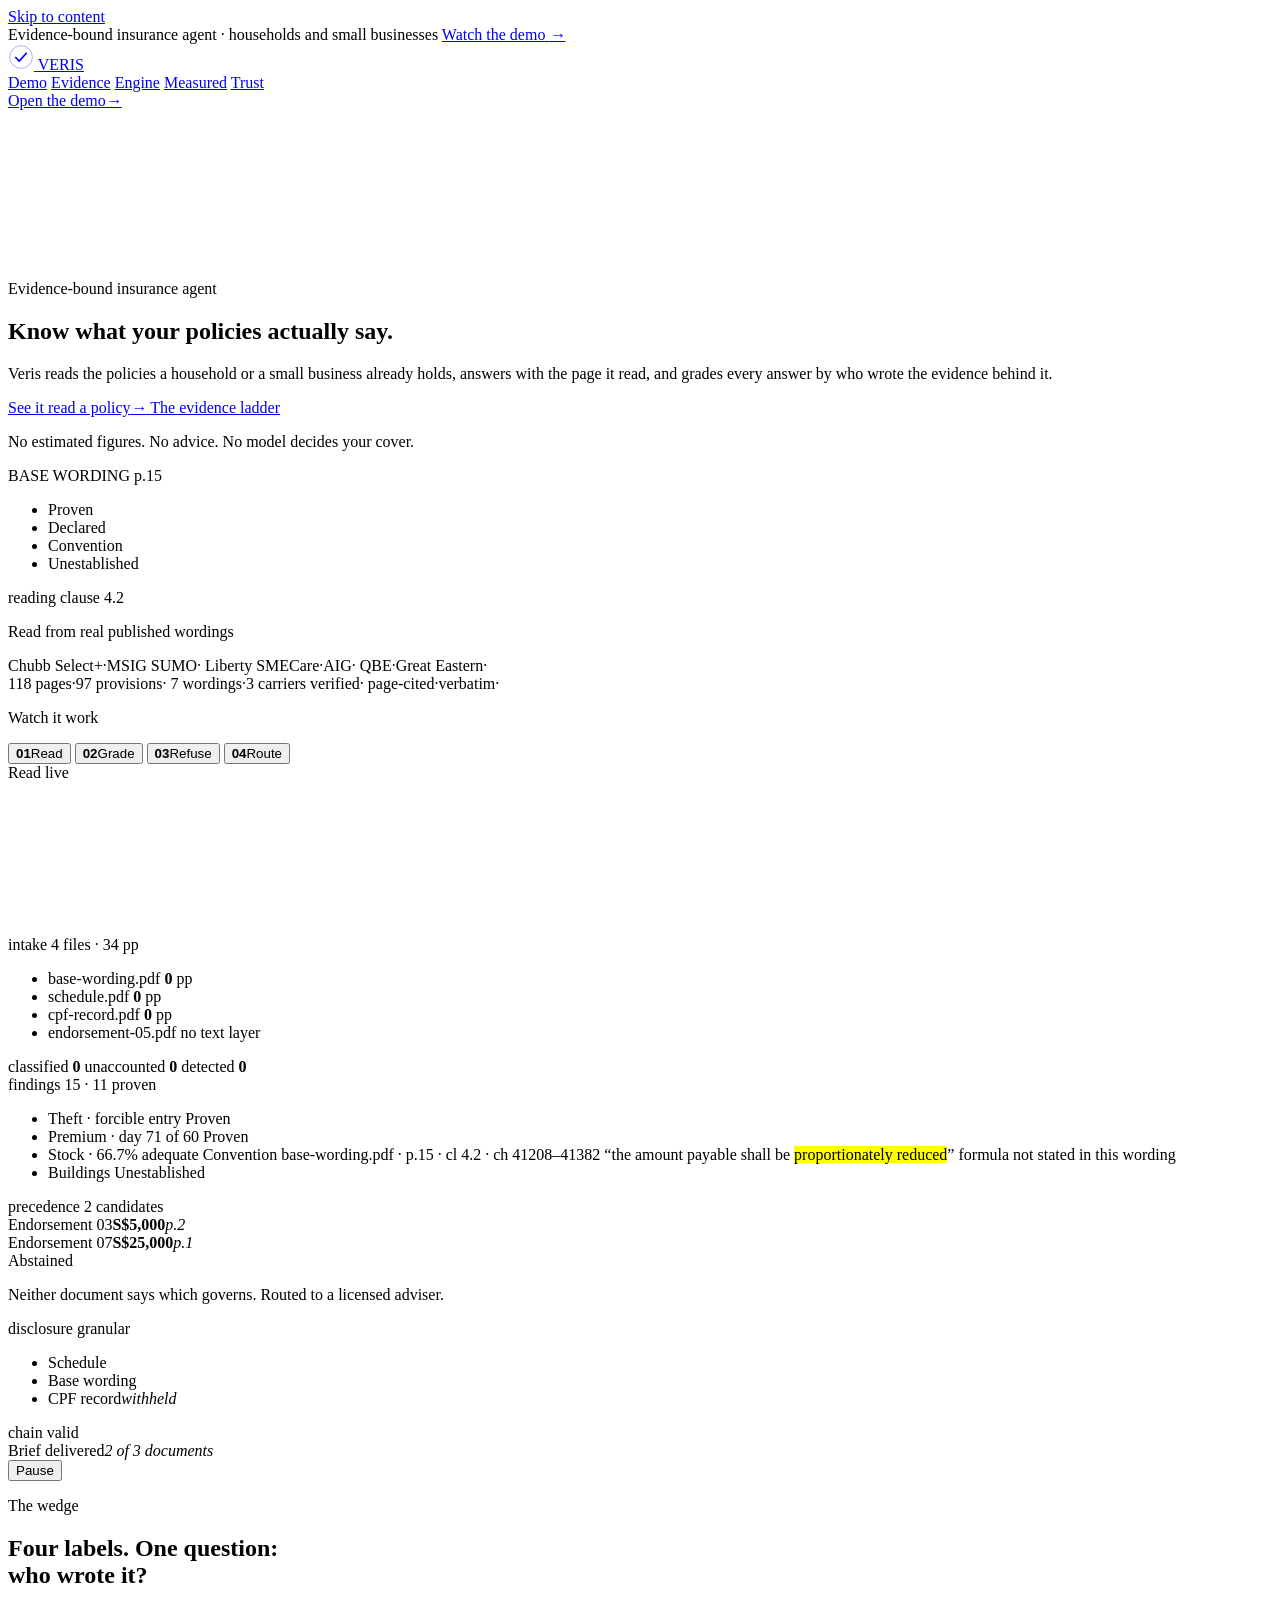
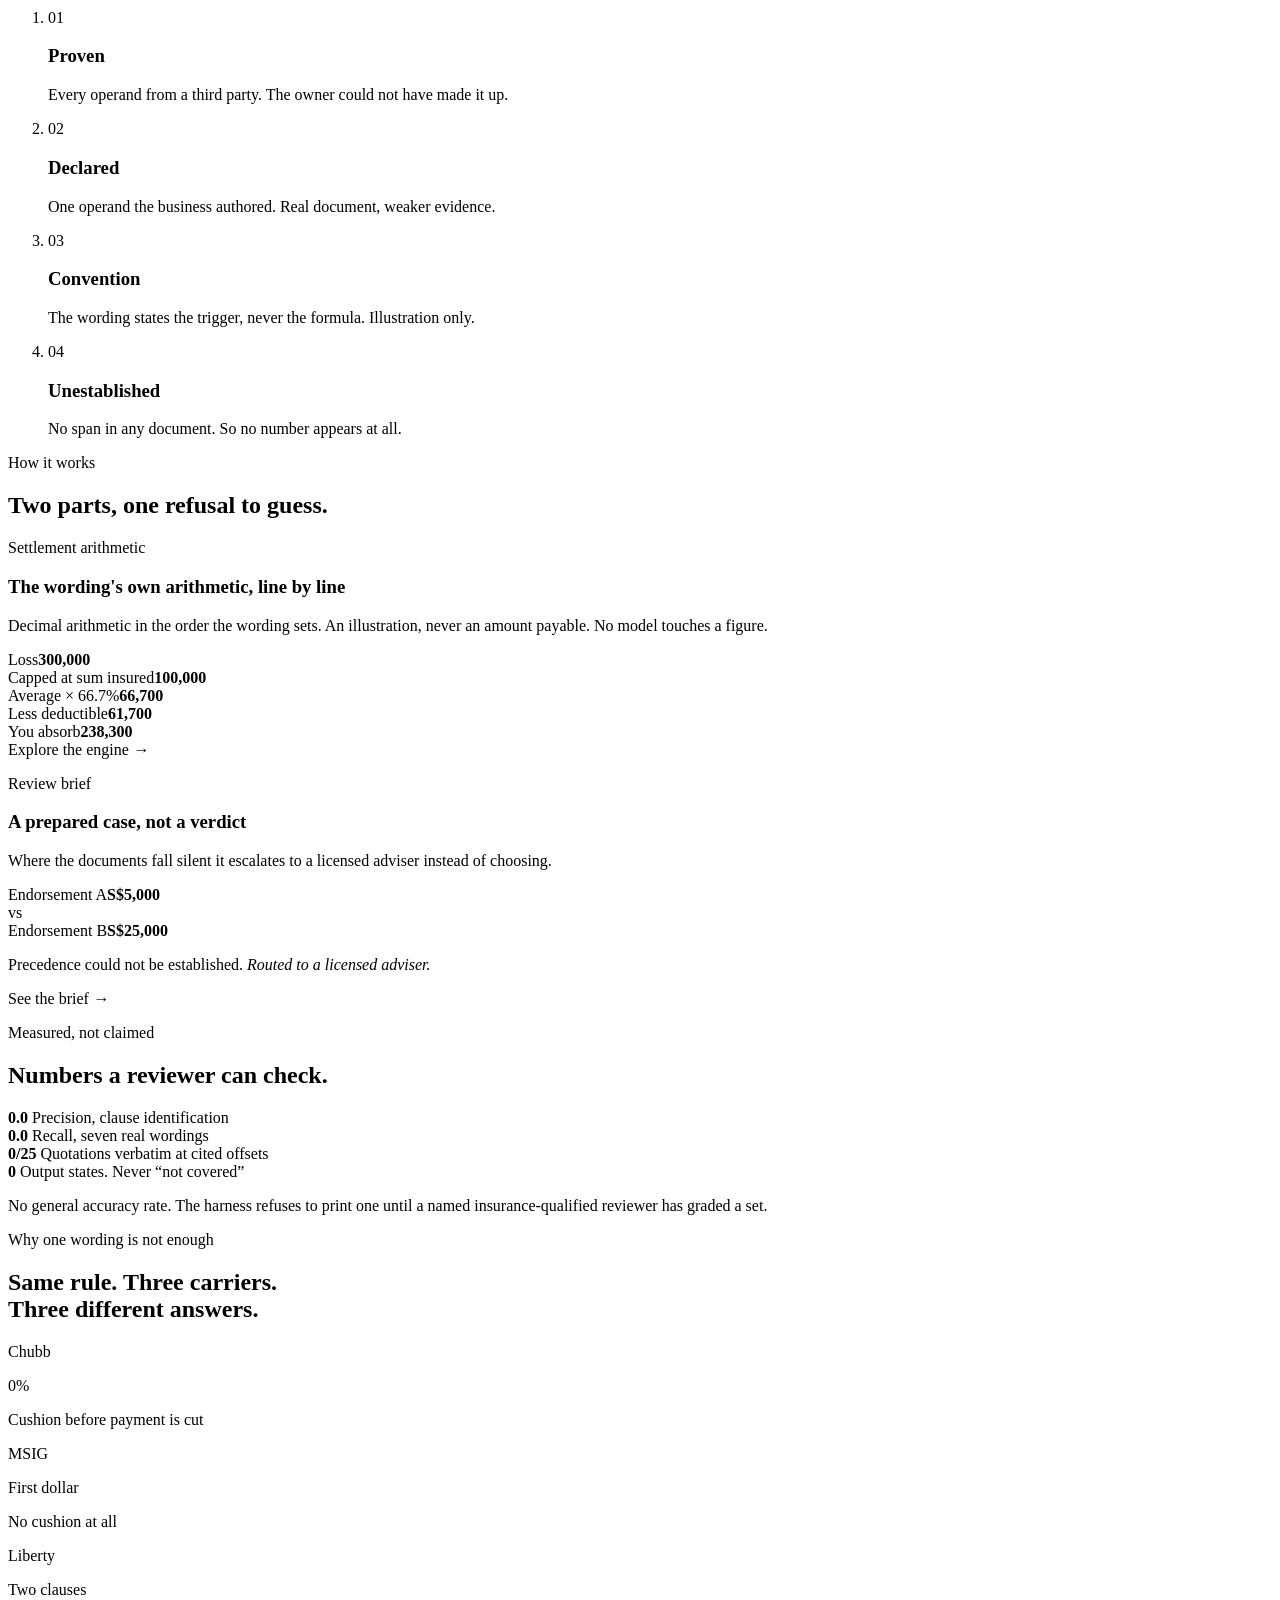
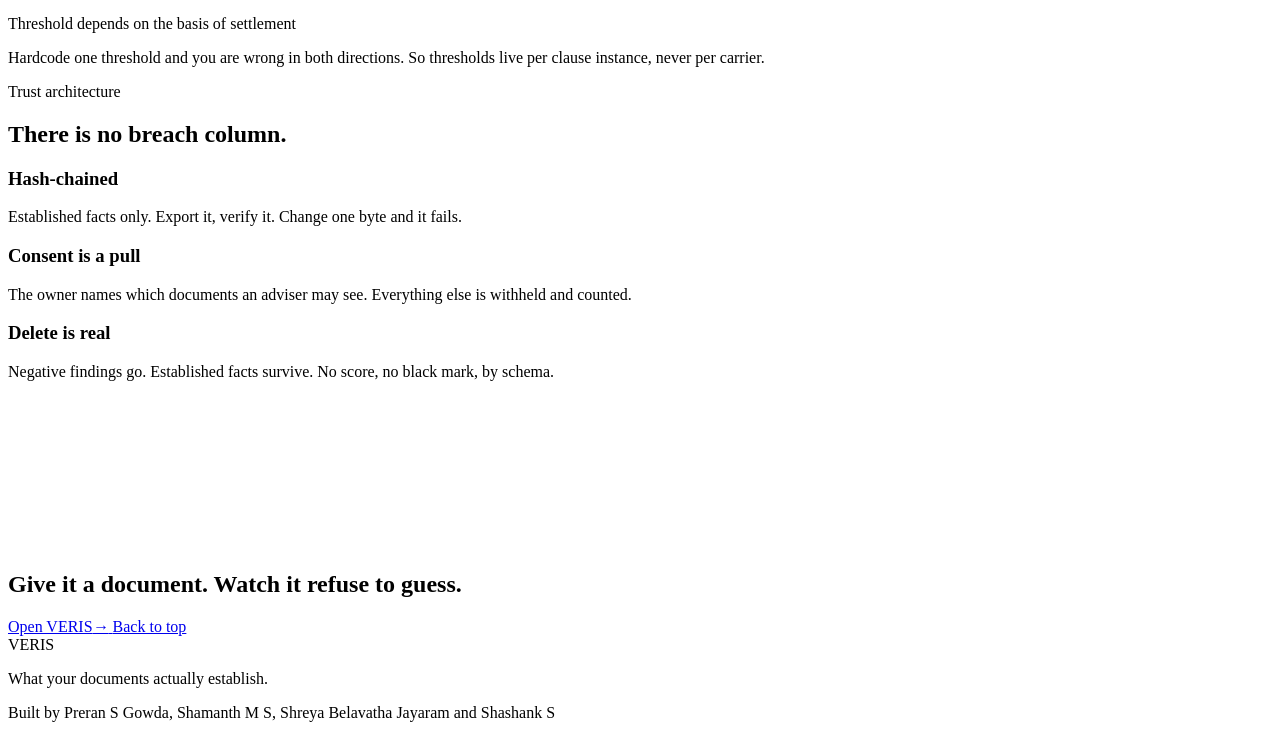
==== web/landing/index.html @ 99409bb7 "feat: evidence-bound insurance agent repository from the team's prior prototype VERIS reads the poli" ====
<!DOCTYPE html>
<html lang="en">
<head>
<meta charset="utf-8">
<meta name="viewport" content="width=device-width, initial-scale=1">
<title>VERIS — what your documents actually establish</title>
<meta name="description" content="VERIS is an evidence-bound insurance agent for households and small businesses. It reads the policies you already hold, answers with page-cited evidence, and grades every answer by who wrote the evidence behind it.">
<!-- Absolute, not relative. This file is served from TWO paths: `/` (the front door, for a
     visitor with no session) and `/static/landing/index.html` (direct, and where the demo
     recording is fetched from). A relative "landing.css" resolves against the document URL,
     so at `/` it would ask for `/landing.css` and 404 — the page would render unstyled at
     exactly the moment it matters most. Absolute paths resolve the same from both. -->
<link rel="stylesheet" href="/static/landing/landing.css">
</head>
<body>

<!-- grain + scanline film over everything -->
<div class="film" aria-hidden="true"></div>
<div class="cursor-glow" aria-hidden="true"></div>
<div class="progress" aria-hidden="true"><i></i></div>

<a class="skip" href="#hero">Skip to content</a>

<!-- ─── ribbon ─────────────────────────────────────────────────────────── -->
<div class="ribbon">
  <span class="ribbon__dot" aria-hidden="true"></span>
  <span>Evidence-bound insurance agent &middot; households and small businesses</span>
  <a href="#demo">Watch the demo <em>&rarr;</em></a>
</div>

<!-- ─── nav ────────────────────────────────────────────────────────────── -->
<header class="nav" id="nav">
  <a class="mark" href="#hero" aria-label="VERIS home">
    <span class="mark__glyph" aria-hidden="true">
      <svg viewBox="0 0 32 32" width="26" height="26">
        <circle cx="16" cy="16" r="14" fill="none" stroke="currentColor" stroke-width="1.1" opacity=".35"/>
        <path d="M9.5 16.6l4.3 4.4 8.7-9.6" fill="none" stroke="currentColor"
              stroke-width="2.1" stroke-linecap="round" stroke-linejoin="round"/>
      </svg>
    </span>
    <span class="mark__word">VERIS</span>
  </a>

  <nav class="nav__links" aria-label="Sections">
    <a href="#demo">Demo</a>
    <a href="#ladder">Evidence</a>
    <a href="#engine">Engine</a>
    <a href="#numbers">Measured</a>
    <a href="#trust">Trust</a>
  </nav>

  <!-- Points at the product, not at an anchor. The section links to the left are anchors and
       stay that way; this button says "Open the demo", and the only door into the product
       used to be one button at the very bottom of the page. A visitor who wants to sign in
       should not have to scroll the whole story to find out how. -->
  <a class="btn btn--solid magnet" href="/login">
    <span>Open the demo</span><em aria-hidden="true">&rarr;</em>
  </a>
</header>

<main>

<!-- ─── hero ───────────────────────────────────────────────────────────── -->
<section class="hero" id="hero">
  <canvas class="lattice" id="lattice" aria-hidden="true"></canvas>

  <div class="hero__grid">

    <div class="hero__copy">
      <p class="eyebrow reveal"><i aria-hidden="true"></i>Evidence-bound insurance agent</p>

      <h1 class="display" data-split>Know what your policies actually say.</h1>

      <p class="lede reveal" data-d="1">
        Veris reads the policies a household or a small business already holds, answers
        with the page it read, and grades every answer by who wrote the evidence behind it.
      </p>

      <div class="hero__cta reveal" data-d="2">
        <a class="btn btn--solid btn--lg magnet" href="#brief">
          <span>See it read a policy</span><em aria-hidden="true">&rarr;</em>
        </a>
        <a class="btn btn--ghost btn--lg magnet" href="#ladder">
          <span>The evidence ladder</span>
        </a>
      </div>

      <p class="hero__foot reveal" data-d="3">
        No estimated figures. No advice. No model decides your cover.
      </p>
    </div>

    <!-- the signature piece: a scanner reading a stack of documents -->
    <div class="scene reveal" data-d="2" id="scene" aria-hidden="true">
      <div class="scene__stage" id="stage">

        <div class="sheet sheet--c"><div class="sheet__lines"></div></div>
        <div class="sheet sheet--b"><div class="sheet__lines"></div></div>

        <div class="sheet sheet--a">
          <div class="sheet__head">
            <span class="sheet__kind">BASE WORDING</span>
            <span class="sheet__pg">p.15</span>
          </div>
          <div class="sheet__lines" id="lines"></div>
          <div class="beam" id="beam"></div>
        </div>

        <ul class="chips" id="chips">
          <li class="chip chip--proven" style="--x:-46%;--y:-32%"><i></i>Proven</li>
          <li class="chip chip--declared" style="--x:48%;--y:-6%"><i></i>Declared</li>
          <li class="chip chip--conv" style="--x:-52%;--y:24%"><i></i>Convention</li>
          <li class="chip chip--none" style="--x:44%;--y:44%"><i></i>Unestablished</li>
        </ul>

        <div class="readout" id="readout">
          <span class="readout__k">reading</span>
          <span class="readout__v" id="readoutVal">clause 4.2</span>
        </div>
      </div>
    </div>

  </div>

  <div class="hero__scroll" aria-hidden="true"><i></i></div>
</section>

<!-- ─── marquee ────────────────────────────────────────────────────────── -->
<section class="strip" aria-label="Wordings read">
  <p class="strip__label">Read from real published wordings</p>
  <!-- One copy of each row only. landing.js repeats it to fill the viewport and
       measures the exact cycle width, so the loop has no seam. -->
  <div class="marquee">
    <div class="marquee__row" data-dir="1" data-speed="46">
      <span>Chubb Select+</span><span>&middot;</span><span>MSIG SUMO</span><span>&middot;</span>
      <span>Liberty SMECare</span><span>&middot;</span><span>AIG</span><span>&middot;</span>
      <span>QBE</span><span>&middot;</span><span>Great Eastern</span><span>&middot;</span>
    </div>
    <div class="marquee__row marquee__row--alt" data-dir="-1" data-speed="30">
      <span>118 pages</span><span>&middot;</span><span>97 provisions</span><span>&middot;</span>
      <span>7 wordings</span><span>&middot;</span><span>3 carriers verified</span><span>&middot;</span>
      <span>page-cited</span><span>&middot;</span><span>verbatim</span><span>&middot;</span>
    </div>
  </div>
</section>

<!-- ─── demo ───────────────────────────────────────────────────────────── -->
<section class="sec demo" id="demo">
  <header class="sec__head sec__head--tight">
    <p class="eyebrow reveal"><i aria-hidden="true"></i>Watch it work</p>
  </header>

  <div class="player reveal" data-d="2">

    <div class="tabs" role="tablist" aria-label="Demo chapters">
      <button class="tab is-on" role="tab" aria-selected="true" data-scene="0">
        <b>01</b><span>Read</span></button>
      <button class="tab" role="tab" aria-selected="false" data-scene="1">
        <b>02</b><span>Grade</span></button>
      <button class="tab" role="tab" aria-selected="false" data-scene="2">
        <b>03</b><span>Refuse</span></button>
      <button class="tab" role="tab" aria-selected="false" data-scene="3">
        <b>04</b><span>Route</span></button>
    </div>

    <div class="frame" id="frame">
      <div class="frame__bar">
        <span class="dots" aria-hidden="true"><i></i><i></i><i></i></span>
        <span class="frame__ch" id="frameCh">Read</span>
        <span class="frame__rec"><i aria-hidden="true"></i>live</span>
      </div>

      <div class="frame__body">
        <span class="stagelight" aria-hidden="true"></span>
        <span class="gridbg" aria-hidden="true"></span>
        <span class="vignette" aria-hidden="true"></span>

        <!-- Drop a recording at landing/media/veris-demo.mp4 (or .webm) and it
             takes over automatically. Until then the scripted replay below runs. -->
        <video class="shot" id="shot" muted loop playsinline preload="none"
               aria-label="VERIS product demo">
          <source src="/static/landing/media/veris-demo.webm" type="video/webm">
          <source src="/static/landing/media/veris-demo.mp4" type="video/mp4">
        </video>

        <div class="replay" id="replay" aria-hidden="true">

          <!-- 01 · READ ─ documents land, pages count, the illegible one is refused -->
          <div class="chap is-on" data-chap="0" data-hue="jade" data-title="Read">
            <div class="chap__top st" data-cx="14" data-cy="16">
              <span class="chap__k">intake</span>
              <span class="chap__badge">4 files &middot; 34 pp</span>
            </div>

            <ul class="files">
              <li class="file st" data-cx="26" data-cy="34">
                <span class="file__ico"></span>
                <span class="file__n">base-wording.pdf</span>
                <span class="file__pp"><b data-tally="28">0</b> pp</span>
                <span class="tick tick--ok"></span>
              </li>
              <li class="file st" data-cx="26" data-cy="46">
                <span class="file__ico"></span>
                <span class="file__n">schedule.pdf</span>
                <span class="file__pp"><b data-tally="4">0</b> pp</span>
                <span class="tick tick--ok"></span>
              </li>
              <li class="file st" data-cx="26" data-cy="58">
                <span class="file__ico"></span>
                <span class="file__n">cpf-record.pdf</span>
                <span class="file__pp"><b data-tally="2">0</b> pp</span>
                <span class="tick tick--ok"></span>
              </li>
              <li class="file file--bad st" data-cx="26" data-cy="70">
                <span class="file__ico file__ico--bad"></span>
                <span class="file__n">endorsement-05.pdf</span>
                <span class="file__pp file__pp--bad">no text layer</span>
                <span class="tick tick--no"></span>
              </li>
            </ul>

            <div class="acct st" data-cx="50" data-cy="88">
              <span class="acct__bar">
                <i class="acct__seg acct__seg--cl" style="--w:59.8%"></i>
                <i class="acct__seg acct__seg--un" style="--w:40.2%"></i>
              </span>
              <span class="acct__legend">
                <span><em class="dot dot--cl"></em>classified <b data-tally="58">0</b></span>
                <span><em class="dot dot--un"></em>unaccounted <b data-tally="39">0</b></span>
                <span class="acct__tot">detected <b data-tally="97">0</b></span>
              </span>
            </div>
          </div>

          <!-- 02 · GRADE ─ pills stamp in, one row opens its evidence drawer -->
          <div class="chap" data-chap="1" data-hue="field" data-title="Grade">
            <div class="chap__top st" data-cx="14" data-cy="16">
              <span class="chap__k">findings</span>
              <span class="chap__badge">15 &middot; 11 proven</span>
            </div>

            <ul class="finds">
              <li class="find st" data-cx="30" data-cy="32">
                <span class="find__t">Theft &middot; forcible entry</span>
                <span class="pill pill--proven">Proven</span>
              </li>
              <li class="find st" data-cx="30" data-cy="44">
                <span class="find__t">Premium &middot; day 71 of 60</span>
                <span class="pill pill--proven">Proven</span>
              </li>
              <li class="find find--open st" data-cx="30" data-cy="56">
                <span class="find__hd">
                  <span class="find__t">Stock &middot; 66.7% adequate</span>
                  <span class="pill pill--conv">Convention</span>
                </span>
                <span class="quote st" data-cx="52" data-cy="68">
                  <span class="quote__cite">base-wording.pdf &middot; p.15 &middot; cl 4.2 &middot; ch 41208&ndash;41382</span>
                  <span class="quote__q">&ldquo;the amount payable shall be
                    <mark>proportionately reduced</mark>&rdquo;</span>
                  <span class="quote__flag">formula not stated in this wording</span>
                </span>
              </li>
              <li class="find find--none st" data-cx="30" data-cy="86">
                <span class="find__t">Buildings</span>
                <span class="blank" aria-hidden="true"></span>
                <span class="pill pill--none">Unestablished</span>
              </li>
            </ul>
          </div>

          <!-- 03 · REFUSE ─ the beam hunts for a winner, finds none, stamp lands -->
          <div class="chap" data-chap="2" data-hue="clay" data-title="Refuse">
            <div class="chap__top st" data-cx="14" data-cy="16">
              <span class="chap__k">precedence</span>
              <span class="chap__badge">2 candidates</span>
            </div>

            <div class="tug">
              <div class="tug__card st" data-cx="22" data-cy="42">
                <span>Endorsement 03</span><b>S$5,000</b><em>p.2</em>
              </div>
              <div class="tug__beam st" data-cx="50" data-cy="42"><i></i><span></span></div>
              <div class="tug__card st" data-cx="78" data-cy="42">
                <span>Endorsement 07</span><b>S$25,000</b><em>p.1</em>
              </div>
            </div>

            <div class="verdict st" data-cx="50" data-cy="74">
              <span class="ring" aria-hidden="true"></span>
              <span class="stamp">Abstained</span>
            </div>
            <p class="chap__note st">Neither document says which governs.
              Routed to a licensed adviser.</p>
          </div>

          <!-- 04 · ROUTE ─ named consent, then the chain assembles -->
          <div class="chap" data-chap="3" data-hue="jade" data-title="Route">
            <div class="chap__top st" data-cx="14" data-cy="16">
              <span class="chap__k">disclosure</span>
              <span class="chap__badge">granular</span>
            </div>

            <ul class="picks">
              <li class="pick st" data-cx="24" data-cy="36">
                <span class="box"></span>Schedule</li>
              <li class="pick st" data-cx="24" data-cy="50">
                <span class="box"></span>Base wording</li>
              <li class="pick pick--off st" data-cx="24" data-cy="64">
                <span class="box box--off"></span>CPF record<em>withheld</em></li>
            </ul>

            <div class="chain2 st" data-cx="50" data-cy="80">
              <span class="lk"></span><span class="lk"></span>
              <span class="lk"></span><span class="lk"></span>
              <span class="chain2__t">chain valid</span>
            </div>

            <div class="sent st" data-cx="50" data-cy="92">
              Brief delivered<em>2 of 3 documents</em>
            </div>
          </div>

        </div>

        <span class="ghost" id="ghost" aria-hidden="true"></span>
      </div>

      <div class="track" aria-hidden="true"><i></i><i></i><i></i><i></i></div>
    </div>

    <button class="pp" id="pp" aria-label="Pause demo" aria-pressed="false">
      <span class="pp__i" aria-hidden="true"></span>
      <span class="pp__t">Pause</span>
    </button>
  </div>
</section>

<!-- ─── ladder ─────────────────────────────────────────────────────────── -->
<section class="sec" id="ladder">
  <header class="sec__head">
    <p class="eyebrow reveal"><i aria-hidden="true"></i>The wedge</p>
    <h2 class="display reveal" data-d="1">Four labels. One question:<br>who wrote it?</h2>
  </header>

  <ol class="ladder" id="ladderList">
    <li class="rung rung--proven reveal" data-d="1">
      <span class="rung__n">01</span>
      <h3>Proven</h3>
      <p>Every operand from a third party. The owner could not have made it up.</p>
      <span class="rung__bar"><i></i></span>
    </li>
    <li class="rung rung--declared reveal" data-d="2">
      <span class="rung__n">02</span>
      <h3>Declared</h3>
      <p>One operand the business authored. Real document, weaker evidence.</p>
      <span class="rung__bar"><i></i></span>
    </li>
    <li class="rung rung--conv reveal" data-d="3">
      <span class="rung__n">03</span>
      <h3>Convention</h3>
      <p>The wording states the trigger, never the formula. Illustration only.</p>
      <span class="rung__bar"><i></i></span>
    </li>
    <li class="rung rung--none reveal" data-d="4">
      <span class="rung__n">04</span>
      <h3>Unestablished</h3>
      <p>No span in any document. So no number appears at all.</p>
      <span class="rung__bar"><i></i></span>
    </li>
  </ol>
</section>

<!-- ─── engine: two big cards ──────────────────────────────────────────── -->
<section class="sec sec--deep" id="engine">
  <header class="sec__head">
    <p class="eyebrow reveal"><i aria-hidden="true"></i>How it works</p>
    <h2 class="display reveal" data-d="1">Two parts, one refusal to guess.</h2>
  </header>

  <div class="duo">
    <article class="big tilt reveal" data-d="1">
      <div class="big__glow" aria-hidden="true"></div>
      <p class="big__tag">Settlement arithmetic</p>
      <h3>The wording's own arithmetic, line by line</h3>
      <p class="big__p">Decimal arithmetic in the order the wording sets. An illustration, never an amount payable. No model touches a figure.</p>
      <div class="waterfall" aria-hidden="true">
        <div class="wf__row"><span>Loss</span><b>300,000</b></div>
        <div class="wf__row"><span>Capped at sum insured</span><b>100,000</b></div>
        <div class="wf__row wf__row--cut"><span>Average &times; 66.7%</span><b>66,700</b></div>
        <div class="wf__row wf__row--cut"><span>Less deductible</span><b>61,700</b></div>
        <div class="wf__row wf__row--out"><span>You absorb</span><b>238,300</b></div>
      </div>
      <span class="big__go">Explore the engine <em aria-hidden="true">&rarr;</em></span>
    </article>

    <article class="big big--alt tilt reveal" data-d="2">
      <div class="big__glow" aria-hidden="true"></div>
      <p class="big__tag">Review brief</p>
      <h3>A prepared case, not a verdict</h3>
      <p class="big__p">Where the documents fall silent it escalates to a licensed adviser instead of choosing.</p>
      <div class="refuse" aria-hidden="true">
        <div class="refuse__x">
          <span>Endorsement A</span><b>S$5,000</b>
        </div>
        <div class="refuse__vs">vs</div>
        <div class="refuse__x">
          <span>Endorsement B</span><b>S$25,000</b>
        </div>
        <p class="refuse__say">Precedence could not be established.
          <em>Routed to a licensed adviser.</em></p>
      </div>
      <span class="big__go">See the brief <em aria-hidden="true">&rarr;</em></span>
    </article>
  </div>
</section>

<!-- ─── numbers ────────────────────────────────────────────────────────── -->
<section class="sec" id="numbers">
  <header class="sec__head">
    <p class="eyebrow reveal"><i aria-hidden="true"></i>Measured, not claimed</p>
    <h2 class="display reveal" data-d="1">Numbers a reviewer can check.</h2>
  </header>

  <div class="stats">
    <div class="stat reveal" data-d="1">
      <b class="count" data-to="1" data-dp="1">0.0</b>
      <span>Precision, clause identification</span>
    </div>
    <div class="stat reveal" data-d="2">
      <b class="count" data-to="1" data-dp="1">0.0</b>
      <span>Recall, seven real wordings</span>
    </div>
    <div class="stat reveal" data-d="3">
      <b><span class="count" data-to="25">0</span>/25</b>
      <span>Quotations verbatim at cited offsets</span>
    </div>
    <!-- Was a test count, which went stale the day after it was typed. The number of output
         states is a property of the design and cannot drift. -->
    <div class="stat reveal" data-d="4">
      <b class="count" data-to="4">0</b>
      <span>Output states. Never &ldquo;not covered&rdquo;</span>
    </div>
  </div>

  <p class="disclaim reveal" data-d="4">
    No general accuracy rate. The harness refuses to print one until a named
    insurance-qualified reviewer has graded a set.
  </p>
</section>

<!-- ─── divergence ─────────────────────────────────────────────────────── -->
<section class="sec sec--deep" id="diverge">
  <header class="sec__head">
    <p class="eyebrow reveal"><i aria-hidden="true"></i>Why one wording is not enough</p>
    <h2 class="display reveal" data-d="1">Same rule. Three carriers.<br>Three different answers.</h2>
  </header>

  <div class="div3">
    <article class="dv reveal" data-d="1">
      <p class="dv__c">Chubb</p>
      <p class="dv__v"><span class="count" data-to="85">0</span>%</p>
      <p class="dv__d">Cushion before payment is cut</p>
      <span class="dv__track"><i style="--w:85%"></i></span>
    </article>
    <article class="dv dv--hot reveal" data-d="2">
      <p class="dv__c">MSIG</p>
      <p class="dv__v">First dollar</p>
      <p class="dv__d">No cushion at all</p>
      <span class="dv__track"><i style="--w:100%"></i></span>
    </article>
    <article class="dv reveal" data-d="3">
      <p class="dv__c">Liberty</p>
      <p class="dv__v">Two clauses</p>
      <p class="dv__d">Threshold depends on the basis of settlement</p>
      <span class="dv__track dv__track--split"><i style="--w:52%"></i><i style="--w:34%"></i></span>
    </article>
  </div>

  <p class="disclaim reveal" data-d="3">
    Hardcode one threshold and you are wrong in both directions. So thresholds live
    per clause instance, never per carrier.
  </p>
</section>

<!-- ─── trust ──────────────────────────────────────────────────────────── -->
<section class="sec" id="trust">
  <header class="sec__head">
    <p class="eyebrow reveal"><i aria-hidden="true"></i>Trust architecture</p>
    <h2 class="display reveal" data-d="1">There is no breach column.</h2>
  </header>

  <div class="chain" aria-hidden="true" id="chain">
    <span class="link"><i></i></span><span class="link"><i></i></span>
    <span class="link"><i></i></span><span class="link"><i></i></span>
    <span class="link"><i></i></span>
  </div>

  <div class="trio">
    <div class="tc reveal" data-d="1">
      <h3>Hash-chained</h3>
      <p>Established facts only. Export it, verify it. Change one byte and it fails.</p>
    </div>
    <div class="tc reveal" data-d="2">
      <h3>Consent is a pull</h3>
      <p>The owner names which documents an adviser may see. Everything else is withheld and counted.</p>
    </div>
    <div class="tc reveal" data-d="3">
      <h3>Delete is real</h3>
      <p>Negative findings go. Established facts survive. No score, no black mark, by schema.</p>
    </div>
  </div>
</section>

<!-- ─── closing ────────────────────────────────────────────────────────── -->
<section class="close" id="brief">
  <canvas class="lattice lattice--close" id="lattice2" aria-hidden="true"></canvas>
  <div class="close__in">
    <h2 class="display" data-split>Give it a document. Watch it refuse to guess.</h2>
    <div class="close__cta reveal" data-d="1">
      <!-- Was href="/". That worked while this page lived at /static/landing/index.html and
           `/` was the app. Now `/` serves THIS page to a visitor with no session, so "/"
           would scroll to the top of the page the visitor is already on. `/login` is the
           SPA's login form and is always the login form, whatever the session says. -->
      <a class="btn btn--solid btn--lg magnet" href="/login">
        <span>Open VERIS</span><em aria-hidden="true">&rarr;</em>
      </a>
      <a class="btn btn--ghost btn--lg magnet" href="#hero"><span>Back to top</span></a>
    </div>
  </div>
</section>

</main>

<footer class="foot">
  <div class="foot__l">
    <span class="mark__word">VERIS</span>
    <p>What your documents actually establish.</p>
  </div>
  <p class="foot__r">Built by Preran S Gowda, Shamanth M S, Shreya Belavatha Jayaram and Shashank S</p>
</footer>

<script src="/static/landing/landing.js"></script>
</body>
</html>
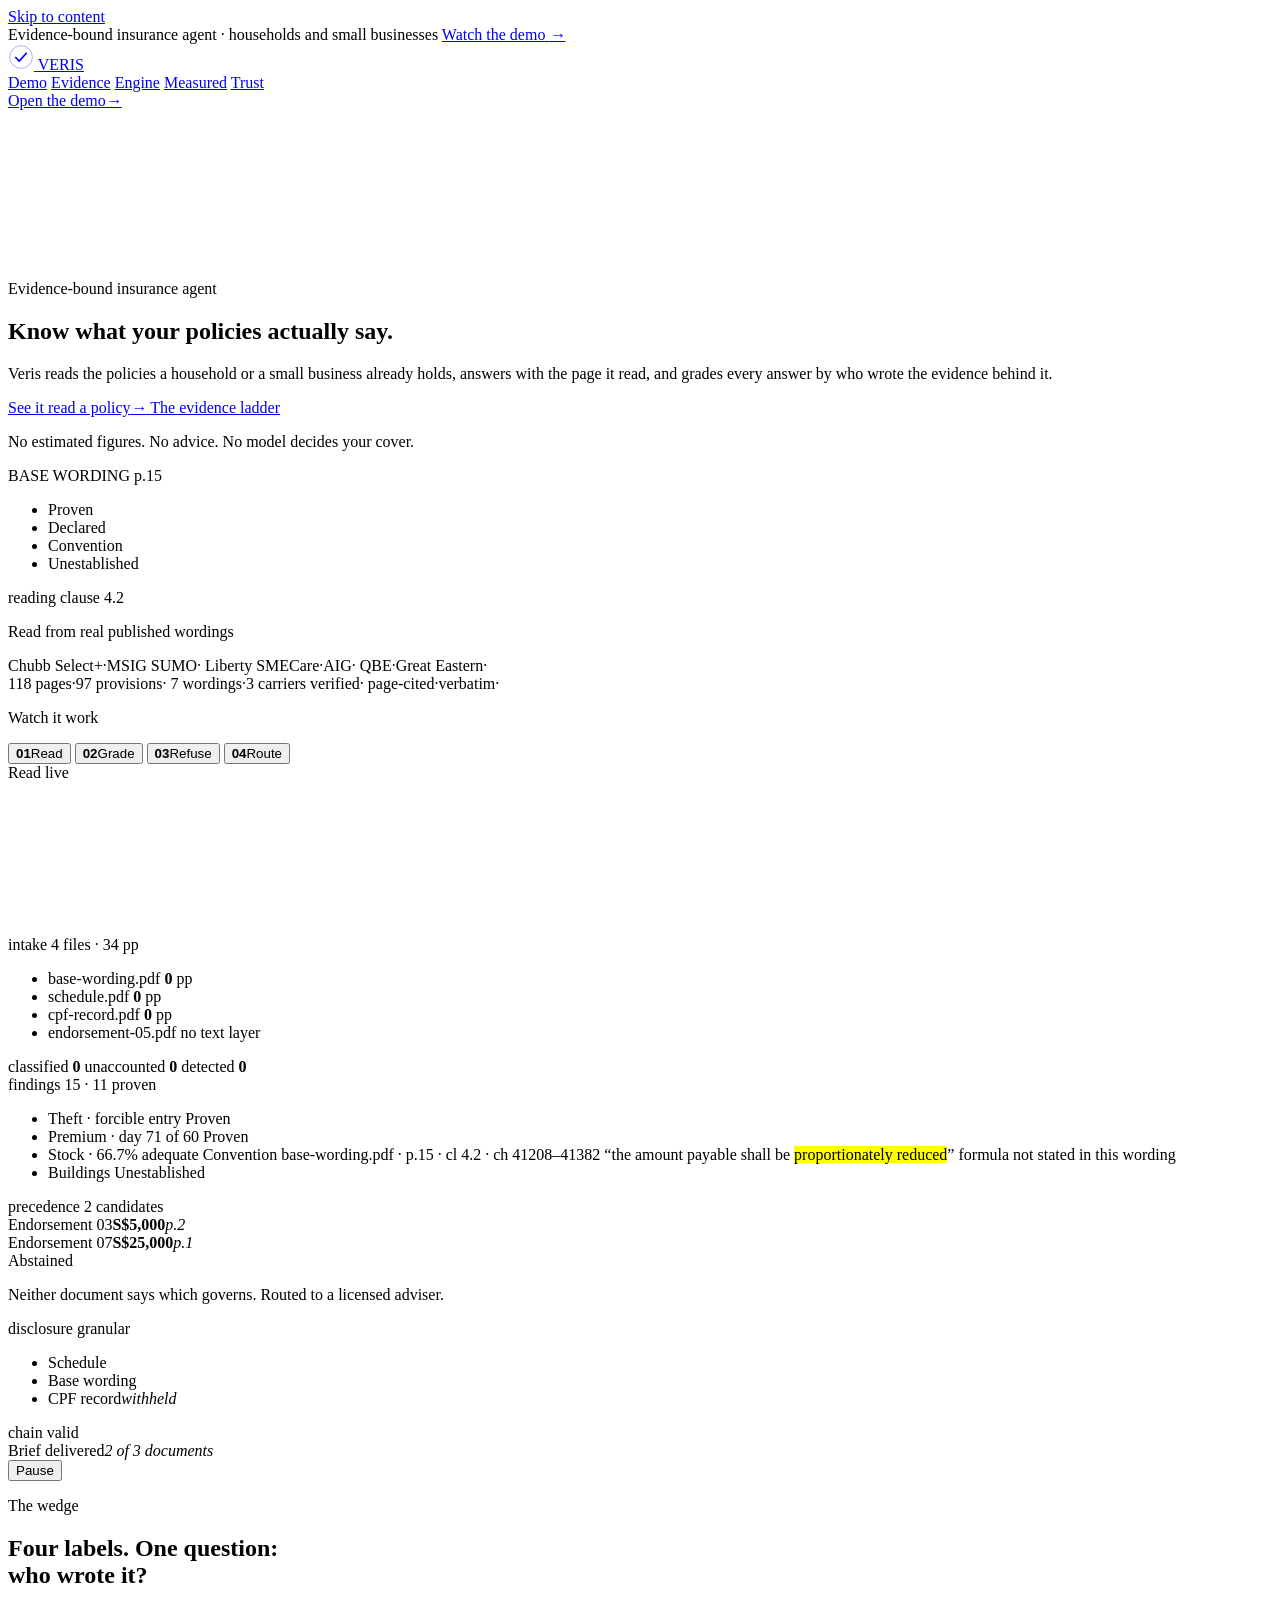
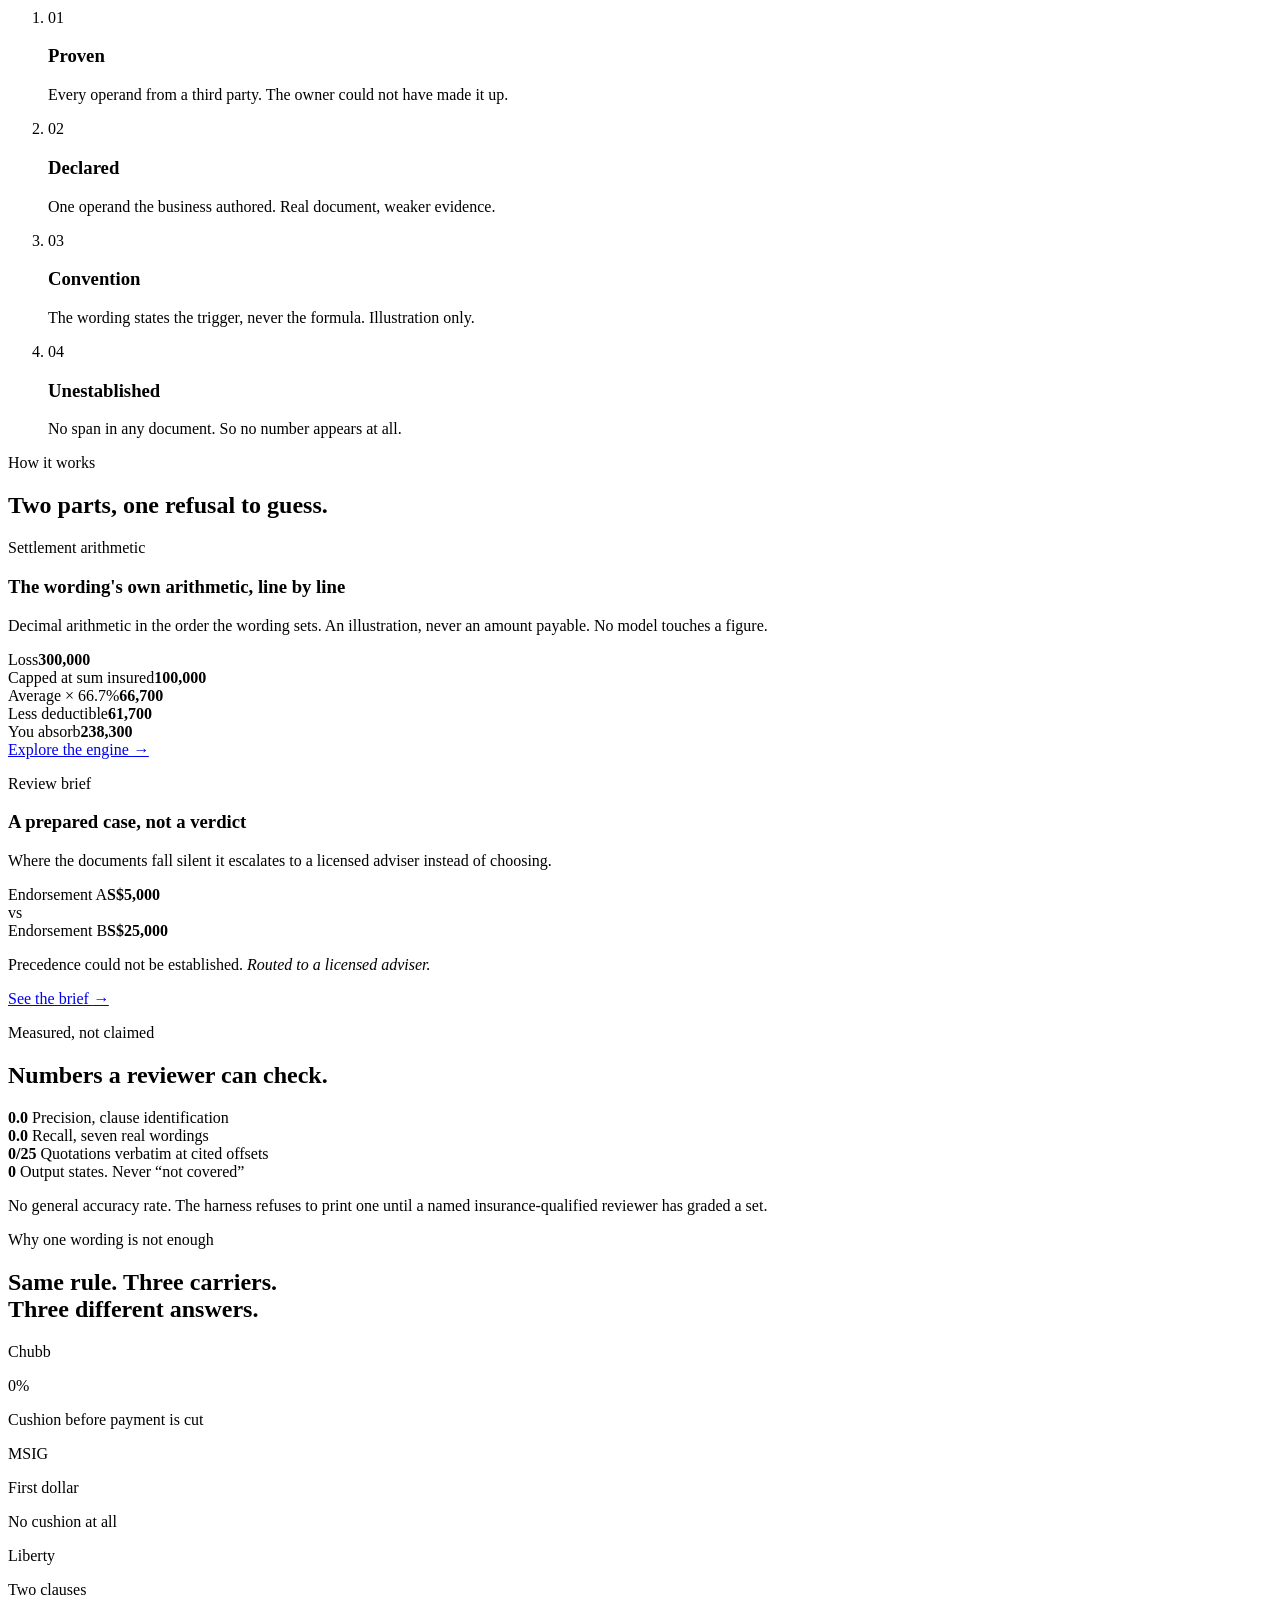
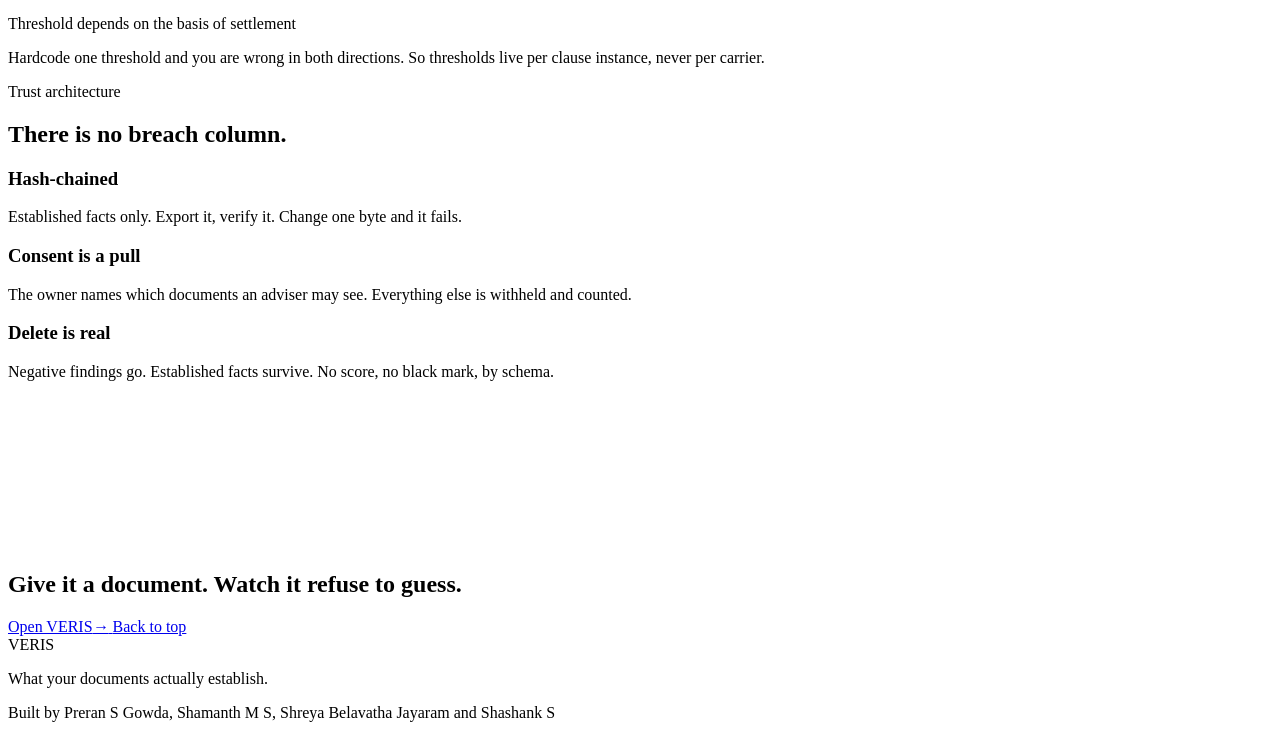
==== commit 9b159332: "feat: complete renewals, privacy, new lines and countries; fix UI defects Completes the remaining bu" ====
--- a/web/landing/index.html
+++ b/web/landing/index.html
@@ -390,7 +390,12 @@
         <div class="wf__row wf__row--cut"><span>Less deductible</span><b>61,700</b></div>
         <div class="wf__row wf__row--out"><span>You absorb</span><b>238,300</b></div>
       </div>
-      <span class="big__go">Explore the engine <em aria-hidden="true">&rarr;</em></span>
+      <!-- Was a bare <span>: styled like a link, wired to nothing, so the card's call to
+           action did nothing when clicked. Both cards describe what the running app does,
+           and the section this card sits in is #engine, so an in-page jump would land the
+           reader where they already are. /login is the SPA's login form whatever the
+           session says, matching the header and closing calls to action. -->
+      <a class="big__go" href="/login">Explore the engine <em aria-hidden="true">&rarr;</em></a>
     </article>
 
     <article class="big big--alt tilt reveal" data-d="2">
@@ -409,7 +414,9 @@
         <p class="refuse__say">Precedence could not be established.
           <em>Routed to a licensed adviser.</em></p>
       </div>
-      <span class="big__go">See the brief <em aria-hidden="true">&rarr;</em></span>
+      <!-- Same defect as the card above. The Review Brief is an in-app artefact, not a
+           section of this page, so this opens the app rather than scrolling. -->
+      <a class="big__go" href="/login">See the brief <em aria-hidden="true">&rarr;</em></a>
     </article>
   </div>
 </section>
